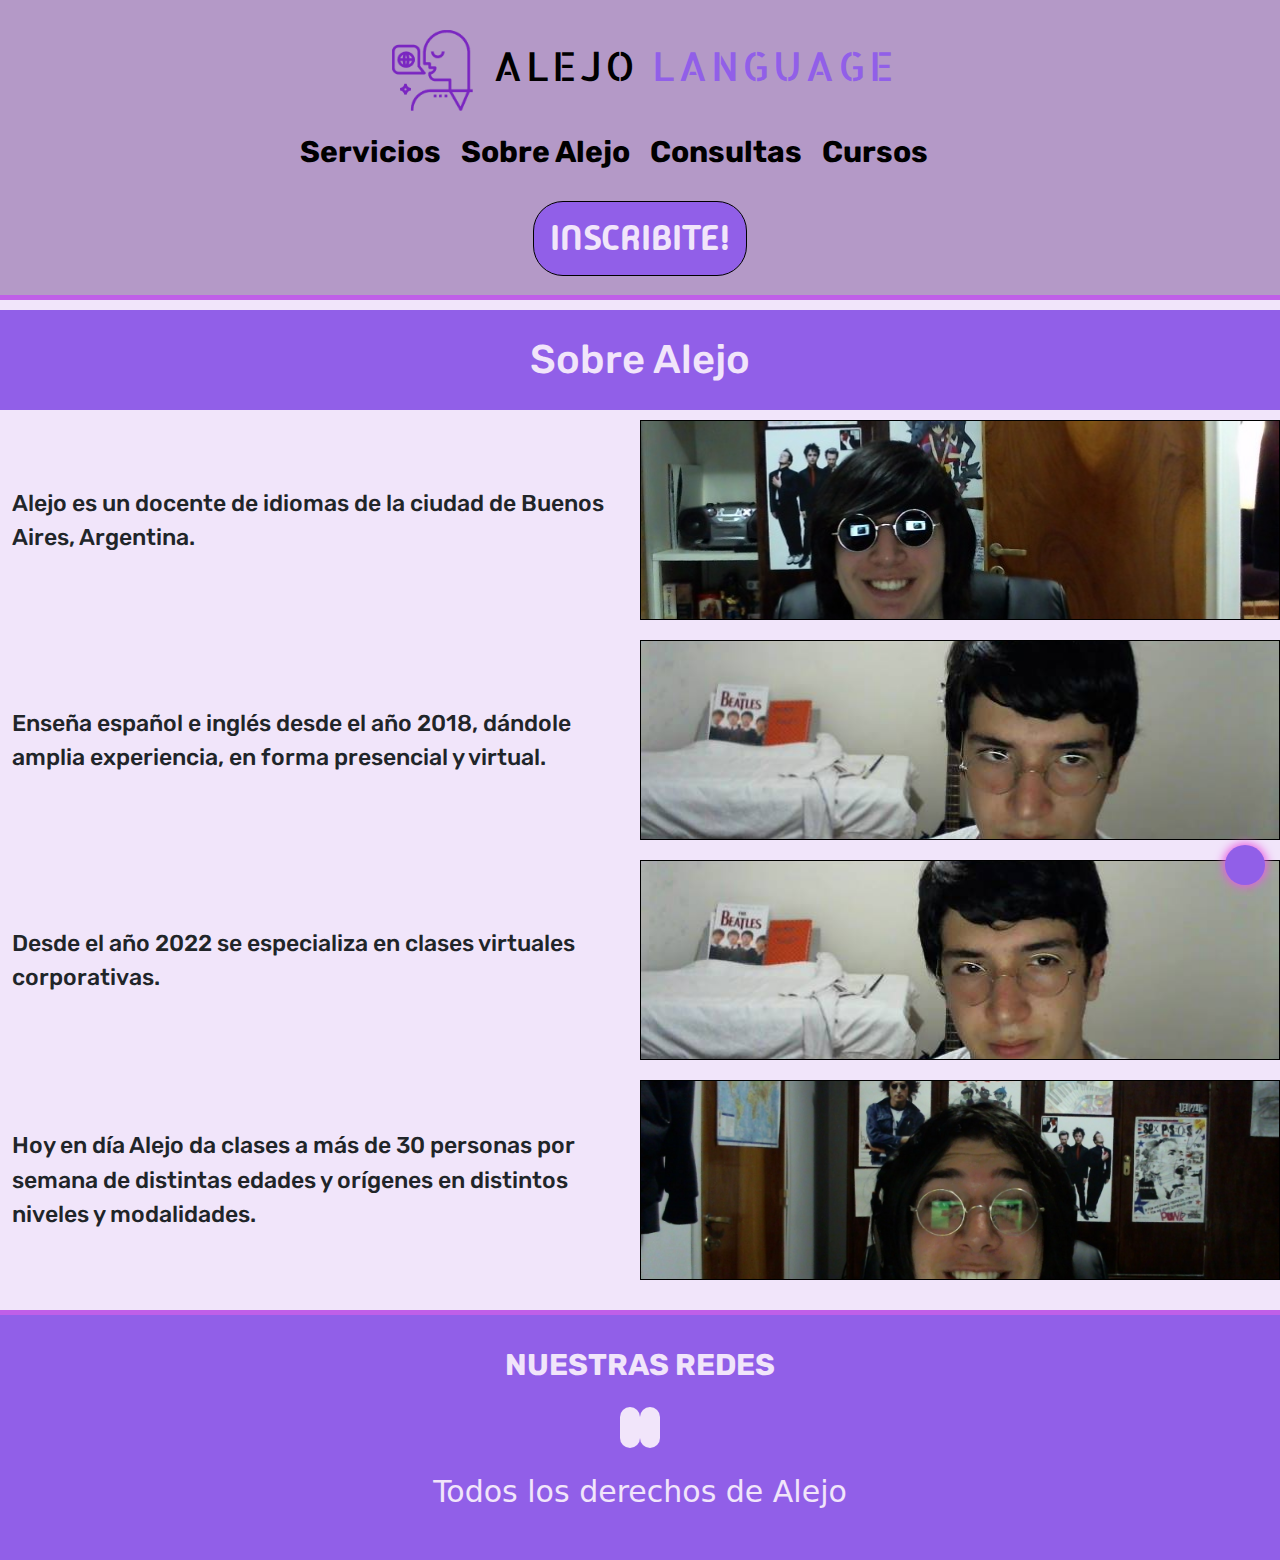
==== ablout.html @ bb42cfa1 "entrega final start" ====
<!DOCTYPE html>
<html lang="es">

<head>
    <meta charset="UTF-8">
    <meta name="viewport" content="width=device-width, initial-scale=1.0">
    <meta name="description" content="Clases de Ingés y Español virtuales">
    <meta name="keywords" content="inglés, profesor, clases, español, precio">
    <link rel="shortcut icon" href="./media/A.jpg" type="image/x-icon">
    <!-- bootstrap start -->
    <link href="https://cdn.jsdelivr.net/npm/bootstrap@5.3.3/dist/css/bootstrap.min.css" rel="stylesheet"
        integrity="sha384-QWTKZyjpPEjISv5WaRU9OFeRpok6YctnYmDr5pNlyT2bRjXh0JMhjY6hW+ALEwIH" crossorigin="anonymous">
    <!-- bootstrap end -->
    <!-- fonts start -->
    <link rel="preconnect" href="https://fonts.googleapis.com">
    <link rel="preconnect" href="https://fonts.gstatic.com" crossorigin>
    <link
        href="https://fonts.googleapis.com/css2?family=Allerta+Stencil&family=Madimi+One&family=Rubik:ital,wght@0,300..900;1,300..900&display=swap"
        rel="stylesheet">
    <!-- fonts end -->
    <!-- fontawesome start -->
    <link rel="stylesheet" href="https://cdnjs.cloudflare.com/ajax/libs/font-awesome/6.5.1/css/all.min.css"
        integrity="sha512-DTOQO9RWCH3ppGqcWaEA1BIZOC6xxalwEsw9c2QQeAIftl+Vegovlnee1c9QX4TctnWMn13TZye+giMm8e2LwA=="
        crossorigin="anonymous" referrerpolicy="no-referrer" />
    <!-- fontawesome end -->
    <!-- AOS start -->
    <link href="https://unpkg.com/aos@2.3.1/dist/aos.css" rel="stylesheet">
    <!-- AOS end -->
    <link rel="stylesheet" href="style/style.css">
    <title>About Alejo Language</title>
</head>

<body>
    <!-- header start -->
    <header class="container-fluid">
        <div class="row logo_father">
            <div class="logo_son col-10">
                <!-- <i class="fa-solid fa-book-open-reader"></i> -->
                <img src="./media/favicon/alejo-language-favicon-color.png" alt="logo">
                <a href="index.html"> Alejo <span>Language</span></a>
            </div>
        </div>
        <nav class="row nav_father">
            <ul class="nav_left col-6">
                <li class="servicios iz"><a href="#">Servicios</a></li>
                <li><a class="sobre" href="#">Sobre Alejo</a></li>
            </ul>
            <ul class="nav_right col-6">
                <li class="consultas iz"><a href="#">Consultas</a></li>
                <li class="cursos"><a href="#">Cursos</a></li>
            </ul>
        </nav>
        <div class="row sign_in_button">
            <a class="col-6 col-xl-2 inscribite" href="#">inscribite!</a>
        </div>
    </header>
    <!-- header end -->
    <section class="main2 container-fluid">
        <div class="about container-fluid">
            <div class="empty_box row"></div>
            <div class="title_box row">
                <h1 class="about_title">Sobre Alejo</h1>
            </div>
            <div class="text_box row">
                <div class="aboutp"><p class="aboutp_1">Alejo es un docente de idiomas de la ciudad de Buenos Aires, Argentina.</p></div>
                <div class="img img1"></div>
                <div class="aboutp"><p class="aboutp_2">Enseña español e inglés desde el año 2018, dándole amplia experiencia, en
                    forma presencial y virtual.</p></div>
                    <div class="img img2"></div>
                <div class="aboutp"><p class="aboutp_3">Desde el año 2022 se especializa en clases virtuales corporativas.</p></div>
                <div class="img img3"></div>
                <div class="aboutp"><p class="aboutp_4">Hoy en día Alejo da clases a más de 30 personas por semana de distintas
                    edades y orígenes en distintos niveles y modalidades.</p></div>
                    <div class="img img4"></div>
            </div>
        </div>
    </section>
    <!-- footer start -->
    <footer class="container-fluid">
        <div class="row redes_father">
            <div class="redes_son">
                <p class="redes_txt">Nuestras Redes</p>
                <a class="red_icon" href="#"><i class="fa-brands fa-instagram"></i></a>
                <a class="red_icon" href="#"><i class="fa-brands fa-x-twitter"></i></a>
            </div>
        </div>
        <div class="derechos_father row">
            <p class="derechos_son">Todos los derechos de Alejo</p>
        </div>
    </footer>
    <a href="#" class="subir">
        <i class="fa-solid fa-chevron-up"></i>
    </a>
    <!-- footer end -->
    <!-- scripts -->
    <script src="https://unpkg.com/aos@2.3.1/dist/aos.js"></script>
    <script>
        AOS.init();
    </script>
    <script src="https://cdn.jsdelivr.net/npm/bootstrap@5.3.3/dist/js/bootstrap.bundle.min.js"
        integrity="sha384-YvpcrYf0tY3lHB60NNkmXc5s9fDVZLESaAA55NDzOxhy9GkcIdslK1eN7N6jIeHz" crossorigin="anonymous">
    </script>
</body>

</html>
---- style/style.css ----
* {
  margin: 0;
  padding: 0;
  box-sizing: border-box;
}

/* 
    .madimi-one-regular {
        font-family: "Madimi One", sans-serif;
        font-weight: 400;
        font-style: normal;
    }
    .rubik {
        font-family: "Rubik", sans-serif;
        font-weight: 400;
        font-style: normal;
    }
    .allerta-stencil-regular {
    font-family: "Allerta Stencil", sans-serif;
    font-weight: 400;
    font-style: normal;
}
*/
/* colors */
/* fonts */
a {
  text-decoration: none;
  color: black;
}

.subir {
  height: 40px;
  width: 40px;
  background-color: #915FE8;
  position: fixed;
  bottom: 15px;
  right: 15px;
  text-align: center;
  color: rgb(0, 0, 0);
  font-size: 30px;
  line-height: 40px;
  border-radius: 50%;
  box-shadow: 0 0 10px 2px #E85FE1;
}

.main {
  text-align: center;
  background-color: rgb(241, 229, 250);
  display: grid;
  grid-template-columns: repeat(1, 100%);
  grid-template-rows: 200px 500px 500px 500px;
  justify-content: center;
  height: -moz-fit-content;
  height: fit-content;
}

.main2 {
  text-align: center;
  background-color: rgb(241, 229, 250);
  justify-content: center;
  padding: 0px;
  height: -moz-fit-content;
  height: fit-content;
}

header {
  background-color: rgb(180, 153, 199);
  border-bottom: 5px solid #BF5FE8;
  align-items: center;
  height: 180px;
  padding-top: 20px;
  padding-bottom: 10px;
  position: fixed;
  z-index: 2;
}
header .logo_father {
  height: 50px;
  display: flex;
  justify-content: center;
}
header .logo_father .logo_son {
  height: 50px;
  text-align: center;
  font-family: "Allerta Stencil", sans-serif;
  font-weight: 400;
  font-style: normal;
  padding-left: 10px;
  transition: 0.7s;
}
header .logo_father .logo_son img {
  height: 50px;
  width: 50px;
}
header .logo_father .logo_son a {
  color: black;
  text-transform: uppercase;
  letter-spacing: 3px;
}
header .logo_father .logo_son a span {
  color: #915FE8;
}
header .logo_father .logo_son:hover {
  transform: scale(1.5);
}
header nav {
  text-align: center;
  font-family: "Rubik", sans-serif;
  font-optical-sizing: auto;
  font-size: 12px;
  font-weight: bold;
  font-style: normal;
  display: flex;
  padding-top: 10px;
}
header nav .iz {
  padding-right: 10px;
}
header nav .nav_left {
  display: flex;
  justify-content: flex-end;
  padding-right: 5px;
  list-style: none;
}
header nav .nav_left li {
  transition: 0.1s;
}
header nav .nav_left li a {
  text-align: center;
  color: black;
  text-transform: capitalize;
}
header nav .nav_left li a:hover {
  color: #915FE8;
  text-shadow: 0 0 1px #915FE8;
  transition: 0.3s;
}
header nav .nav_left li:hover {
  transform: scale(1.2);
}
header nav .nav_right {
  display: flex;
  justify-content: flex-start;
  padding-left: 5px;
  list-style: none;
}
header nav .nav_right li {
  transition: 0.1s;
}
header nav .nav_right li a {
  text-align: center;
  color: black;
  text-transform: capitalize;
}
header nav .nav_right li a:hover {
  color: #915FE8;
  text-shadow: 0 0 1px #915FE8;
  transition: 0.3s;
}
header nav .nav_right li:hover {
  transform: scale(1.2);
}
header .sign_in_button {
  display: flex;
  justify-content: center;
}
header .sign_in_button .inscribite {
  color: rgb(241, 229, 250);
  text-align: center;
  padding: 10px 15px;
  border: 1px solid black;
  background-color: #915FE8;
  border-radius: 30px;
  text-transform: uppercase;
  font-family: "Madimi One", sans-serif;
  font-weight: 400;
  font-style: normal;
  transition: 0.3s;
}
header .sign_in_button .inscribite:hover {
  box-shadow: 0 0 5px black;
  transform: scale(1.1);
}

@media only screen and (min-width: 760px) {
  header {
    height: 300px;
  }
  header .logo_father {
    height: 100px !important;
  }
  header .logo_father .logo_son {
    font-size: 40px;
    height: 100px !important;
  }
  header .logo_father .logo_son img {
    height: 100px !important;
    width: 100px !important;
  }
  header nav .iz {
    padding-right: 20px;
  }
  header nav li a {
    font-size: 30px;
  }
  header nav .nav_left {
    padding-right: 10px;
  }
  header nav .nav_right {
    padding-left: 10px;
  }
  header .sign_in_button .inscribite {
    margin-top: 10px;
    font-size: 35px;
  }
}
.box {
  height: 450px;
  margin: 15px 0px 15px 0px;
  padding-bottom: 30px;
  border: 2px solid black;
  border-radius: 10px;
  background-color: rgba(255, 255, 255, 0.378);
  display: flex;
  flex-direction: column;
  justify-content: top;
  transition: all 0.7s;
}
.box .box_content {
  margin-top: 30px;
  display: flex;
  flex-direction: column;
  align-items: center;
}
.box .box_content .title_box {
  background-color: #915FE8;
  height: 60px;
  display: flex;
  justify-content: center;
  align-items: center;
  transition: 0.3s;
  width: 100%;
}
.box .box_content .title_box h1 {
  color: rgb(241, 229, 250);
  text-transform: capitalize;
}
.box .box_content .title_box:hover {
  transform: scale(1.1);
}
.box .box_content .description {
  padding: 10px;
  margin-top: 50px;
  margin-bottom: 20px;
  font-weight: bold;
  font-family: "Rubik", sans-serif;
}
.box .box_content .comenzar_button {
  text-align: center;
  margin-top: 50px;
  padding: 10px 15px;
  border: 1px solid black;
  background-color: #915FE8;
  border-radius: 30px;
  width: 60%;
  text-transform: uppercase;
  font-family: "Rubik", sans-serif;
  font-weight: 400;
  font-style: normal;
  transition: 0.3s;
}
.box .box_content .comenzar_button .comenzar {
  color: rgb(241, 229, 250);
}
.box .box_content .comenzar_button:hover {
  box-shadow: 0 0 5px black;
  transform: scale(1.1);
}

@media only screen and (min-width: 760px) {
  .box_content .title_box h1 {
    font-size: 50px;
  }
  .box_content .description {
    font-size: 25px;
  }
  .box_content .comenzar {
    font-size: 25px;
  }
}
.about {
  display: grid;
  grid-template-columns: repeat(1, 100%);
  grid-template-rows: 185px 100px 1400px;
}
.about .title_box {
  height: 100px;
  display: flex;
  align-items: center;
  justify-content: center;
  background-color: #915FE8;
  padding: 10px;
}
.about .title_box .about_title {
  margin-top: 8px;
  font-family: "Rubik", sans-serif;
  font-weight: 400px;
  color: rgb(241, 229, 250);
}
.about .text_box {
  height: 1280px;
  display: grid;
  align-items: center;
  justify-content: center;
  background-color: rgb(241, 229, 250);
  padding-bottom: 20px;
}
.about .text_box .aboutp {
  height: 140px;
  display: flex;
  align-items: center;
  text-align: left;
  font-family: "Rubik", sans-serif;
  font-weight: 500;
}
.about .text_box .aboutp .aboutp_1 {
  height: -moz-fit-content;
  height: fit-content;
  margin-bottom: 0;
}
.about .text_box .aboutp .aboutp_2 {
  height: -moz-fit-content;
  height: fit-content;
  margin-bottom: 0;
}
.about .text_box .aboutp .aboutp_3 {
  height: -moz-fit-content;
  height: fit-content;
  margin-bottom: 0;
}
.about .text_box .aboutp .aboutp_4 {
  height: -moz-fit-content;
  height: fit-content;
  margin-bottom: 0;
}
.about .text_box .img {
  height: 200px;
  border: 1px solid #000;
  background-position: center;
  background-repeat: no-repeat;
  background-size: cover;
}
.about .text_box .img1 {
  background-image: url(../media/alejo1.jpg);
}
.about .text_box .img2 {
  background-image: url(../media/alejo2.jpg);
}
.about .text_box .img3 {
  background-image: url(../media/alejo3.jpg);
}
.about .text_box .img4 {
  background-image: url(../media/alejo4.jpg);
}

@media only screen and (min-width: 760px) {
  .about {
    grid-template-rows: 310px 100px 900px;
  }
  .about .text_box {
    height: 900px;
    grid-template-columns: repeat(2, 50%);
    grid-template-rows: repeat(4, 220px);
    align-items: center;
    justify-content: center;
    padding-bottom: 20px;
  }
  .about .text_box .aboutp {
    font-size: 23px;
  }
}
@media only screen and (min-width: 1440px) {
  .about {
    grid-template-rows: 310px 100px 450px;
  }
  .about .text_box {
    height: 450px;
    grid-template-columns: repeat(4, 25%);
    grid-template-rows: repeat(2, 220px);
    align-items: center;
    justify-content: center;
    padding-bottom: 20px;
  }
  .about .text_box .aboutp {
    font-size: 23px;
  }
}
footer {
  height: 160px;
  background-color: #915FE8;
  text-align: center;
  padding-top: 15px;
  padding-bottom: 20px;
  color: rgb(241, 229, 250);
  border-top: 5px solid #BF5FE8;
}
footer .redes_father {
  height: 64px;
  align-items: center;
}
footer .redes_father .redes_son .redes_txt {
  text-transform: uppercase;
  font-family: "Rubik", sans-serif;
  font-optical-sizing: auto;
  font-weight: bold;
  font-style: normal;
}
footer .redes_father .redes_son .red_icon {
  background-color: rgb(241, 229, 250);
  padding: 1px 5px 2px 5px;
  border-radius: 90px;
}
footer .derechos_father {
  height: 64px;
  padding-top: 20px;
}

@media only screen and (min-width: 760px) {
  footer {
    height: 250px;
    padding-top: 28px;
  }
  footer .redes_father {
    height: 106px;
  }
  footer .redes_father .redes_son .redes_txt {
    font-size: 30px;
  }
  footer .redes_father .redes_son .red_icon {
    font-size: 30px;
    padding: 2px 10px 4px 10px;
  }
  footer .derechos_father {
    height: 106px;
    padding-top: 20px;
  }
  footer .derechos_father .derechos_son {
    font-size: 30px;
  }
}
@media only screen and (min-width: 760px) {
  .main {
    grid-template-rows: 300px 500px 500px 500px;
  }
}/*# sourceMappingURL=style.css.map */
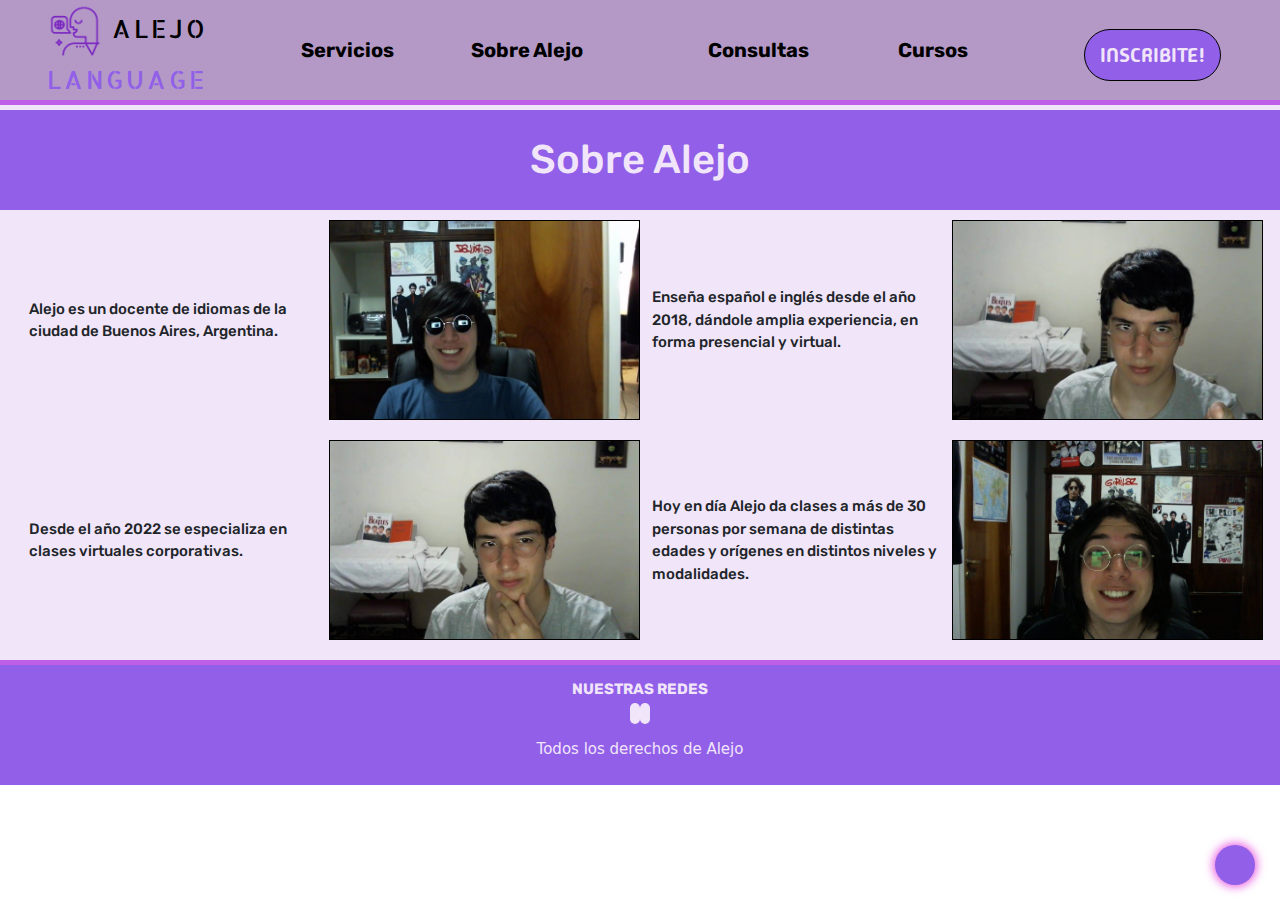
==== commit 5d4b49c3: "media queries 1000px about finished" ====
--- a/ablout.html
+++ b/ablout.html
@@ -57,7 +57,7 @@
     <!-- header end -->
     <section class="main2 container-fluid">
         <div class="about container-fluid">
-            <div class="empty_box row"></div>
+            <div class="empty_box2 row"></div>
             <div class="title_box row">
                 <h1 class="about_title">Sobre Alejo</h1>
             </div>
--- a/style/style.css
+++ b/style/style.css
@@ -34,7 +34,7 @@
   background-color: #915FE8;
   position: fixed;
   bottom: 15px;
-  right: 15px;
+  right: 25px;
   text-align: center;
   color: rgb(0, 0, 0);
   font-size: 30px;
@@ -211,6 +211,63 @@
   header .sign_in_button .inscribite {
     margin-top: 10px;
     font-size: 35px;
+  }
+}
+@media only screen and (min-width: 1000px) {
+  header {
+    height: -moz-fit-content;
+    height: fit-content;
+    display: grid !important;
+    grid-template-columns: 1fr 3fr 1fr;
+    grid-template-rows: 100px;
+    margin: 0 !important;
+    padding: 0 !important;
+  }
+  header .logo_father {
+    height: -moz-fit-content !important;
+    height: fit-content !important;
+  }
+  header .logo_father .logo_son {
+    font-size: 25px;
+    height: -moz-fit-content !important;
+    height: fit-content !important;
+  }
+  header .logo_father .logo_son img {
+    height: 60px !important;
+    width: 60px !important;
+  }
+  header .logo_son:hover {
+    transform: scale(1.2) !important;
+  }
+  header nav {
+    justify-content: space-evenly;
+    padding-top: 0 !important;
+  }
+  header nav .iz {
+    padding-right: 20px;
+  }
+  header nav li a {
+    font-size: 20px;
+  }
+  header nav .nav_left {
+    justify-content: space-evenly;
+    padding: 0;
+    margin-bottom: 0;
+  }
+  header nav .nav_right {
+    justify-content: space-evenly;
+    padding: 0;
+    margin-bottom: 0;
+  }
+  header .sign_in_button {
+    display: grid;
+    justify-content: center;
+  }
+  header .sign_in_button .inscribite {
+    width: -moz-fit-content;
+    width: fit-content;
+    margin-top: 10px;
+    font-size: 20px;
   }
 }
 .box {
@@ -287,6 +344,51 @@
     font-size: 25px;
   }
 }
+@media only screen and (min-width: 1000px) {
+  .empty_box {
+    grid-area: a1;
+  }
+  #box_one {
+    grid-area: a2;
+  }
+  #box_two {
+    grid-area: a3;
+  }
+  #box_three {
+    grid-area: a4;
+  }
+  #box_four {
+    grid-area: a5;
+  }
+  .box {
+    height: 200px;
+    margin: 0px 20px;
+  }
+  .box .box_content .title_box {
+    height: -moz-fit-content;
+    height: fit-content;
+  }
+  .box .box_content .title_box h1 {
+    font-size: 25px;
+    margin: 0;
+    padding: 5px;
+    padding-bottom: 7px;
+  }
+  .box .box_content .description {
+    padding: 0;
+    margin: 0;
+    margin-top: 10px;
+    font-size: 13px;
+  }
+  .box .box_content .comenzar_button {
+    padding: 0;
+    margin: 0;
+    margin-top: 20px;
+  }
+  .box .box_content .comenzar_button .comenzar {
+    font-size: 13px;
+  }
+}
 .about {
   display: grid;
   grid-template-columns: repeat(1, 100%);
@@ -378,20 +480,21 @@
     font-size: 23px;
   }
 }
-@media only screen and (min-width: 1440px) {
+@media only screen and (min-width: 1000px) {
   .about {
-    grid-template-rows: 310px 100px 450px;
+    grid-template-rows: 110px 100px 450px;
   }
   .about .text_box {
     height: 450px;
+    padding-bottom: 20px;
+    margin: 0 5px;
     grid-template-columns: repeat(4, 25%);
     grid-template-rows: repeat(2, 220px);
     align-items: center;
     justify-content: center;
-    padding-bottom: 20px;
   }
   .about .text_box .aboutp {
-    font-size: 23px;
+    font-size: 15px;
   }
 }
 footer {
@@ -447,8 +550,42 @@
     font-size: 30px;
   }
 }
+@media only screen and (min-width: 1000px) {
+  footer {
+    height: 125px;
+    padding: 0 !important;
+    padding-top: 10px !important;
+  }
+  footer .redes_father {
+    height: 53px;
+  }
+  footer .redes_father .redes_son .redes_txt {
+    font-size: 15px;
+    margin: 0;
+  }
+  footer .redes_father .redes_son .red_icon {
+    font-size: 15px;
+    padding: 1px 5px 2px 5px;
+  }
+  footer .derechos_father {
+    height: 53px;
+    padding-top: 10px;
+  }
+  footer .derechos_father .derechos_son {
+    font-size: 15px;
+  }
+}
 @media only screen and (min-width: 760px) {
   .main {
     grid-template-rows: 300px 500px 500px 500px;
   }
+}
+@media only screen and (min-width: 1000px) {
+  .main {
+    padding: 0 !important;
+    grid-template-columns: repeat(2, 1fr);
+    grid-template-rows: 100px 250px 250px;
+    grid-template-areas: "a1 a1" "a2 a3" "a4 a5";
+    align-items: center;
+  }
 }/*# sourceMappingURL=style.css.map */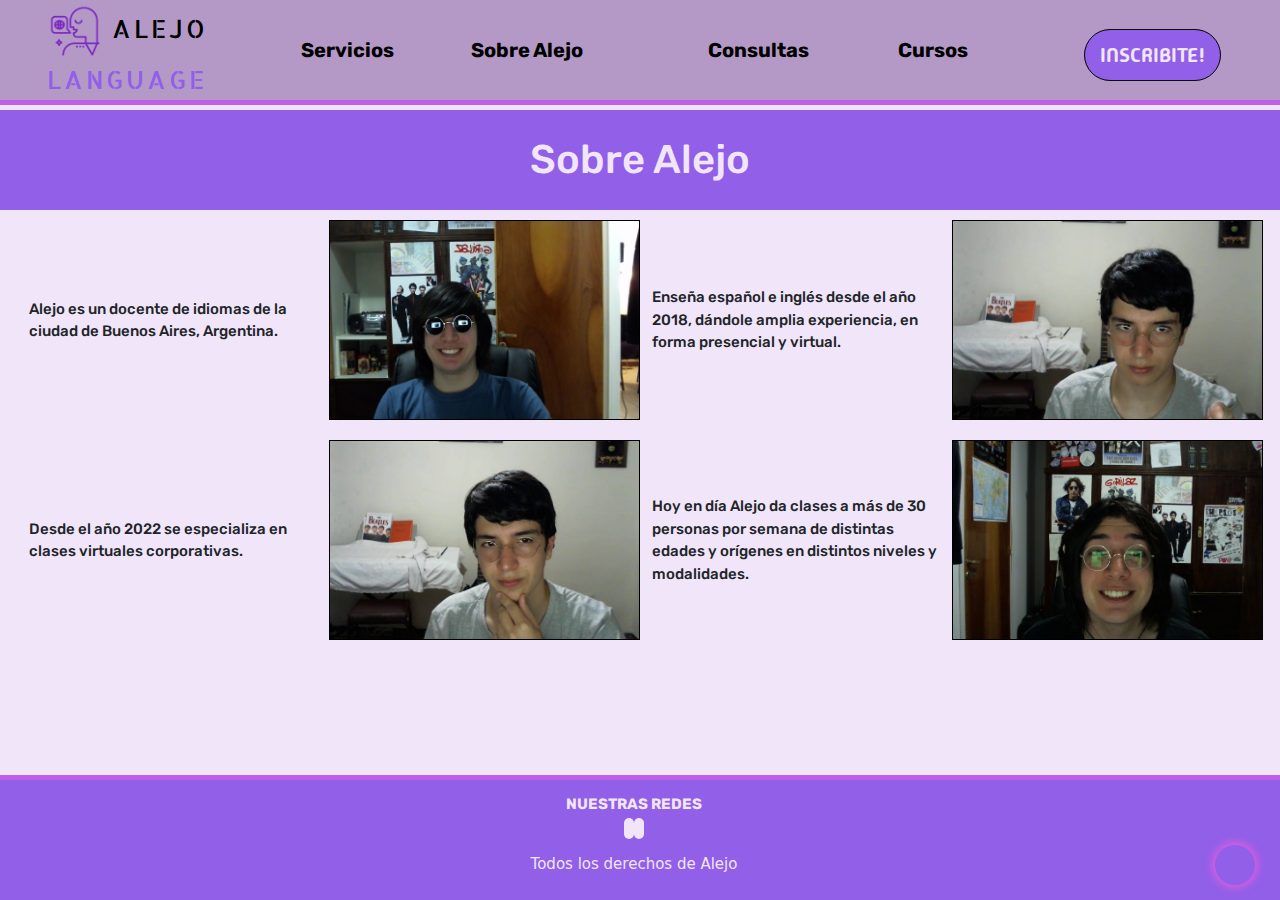
==== commit b1dff77d: "queries added" ====
--- a/ablout.html
+++ b/ablout.html
@@ -42,11 +42,11 @@
         </div>
         <nav class="row nav_father">
             <ul class="nav_left col-6">
-                <li class="servicios iz"><a href="#">Servicios</a></li>
-                <li><a class="sobre" href="#">Sobre Alejo</a></li>
+                <li class="servicios iz"><a href="services.html">Servicios</a></li>
+                <li><a class="sobre" href="ablout.html">Sobre Alejo</a></li>
             </ul>
             <ul class="nav_right col-6">
-                <li class="consultas iz"><a href="#">Consultas</a></li>
+                <li class="consultas iz"><a href="queries.html">Consultas</a></li>
                 <li class="cursos"><a href="#">Cursos</a></li>
             </ul>
         </nav>
--- a/style/style.css
+++ b/style/style.css
@@ -23,6 +23,11 @@
 */
 /* colors */
 /* fonts */
+/* style start */
+body {
+  height: 100vh;
+}
+
 a {
   text-decoration: none;
   color: black;
@@ -55,6 +60,15 @@
 }
 
 .main2 {
+  text-align: center;
+  background-color: rgb(241, 229, 250);
+  justify-content: center;
+  padding: 0px;
+  height: -moz-fit-content;
+  height: fit-content;
+}
+
+.main3 {
   text-align: center;
   background-color: rgb(241, 229, 250);
   justify-content: center;
@@ -217,7 +231,8 @@
   header {
     height: -moz-fit-content;
     height: fit-content;
-    display: grid !important;
+    width: 100vw !important;
+    display: grid;
     grid-template-columns: 1fr 3fr 1fr;
     grid-template-rows: 100px;
     margin: 0 !important;
@@ -497,6 +512,179 @@
     font-size: 15px;
   }
 }
+.serv {
+  display: grid;
+  grid-template-columns: repeat(1, 100%);
+  grid-template-rows: 185px 100px 1650px;
+}
+.serv .title_box {
+  height: 100px;
+  display: flex;
+  align-items: center;
+  justify-content: center;
+  background-color: #915FE8;
+  padding: 10px;
+}
+.serv .title_box .serv_title {
+  margin-top: 8px;
+  font-family: "Rubik", sans-serif;
+  font-weight: 400px;
+  color: rgb(241, 229, 250);
+}
+.serv .text_box {
+  height: -moz-fit-content;
+  height: fit-content;
+  display: grid;
+  align-items: center;
+  justify-content: center;
+  background-color: rgb(241, 229, 250);
+  padding-bottom: 20px;
+}
+.serv .text_box .serv_txt {
+  height: 200px;
+  display: flex;
+  flex-flow: column;
+  justify-content: center;
+  align-items: center;
+  text-align: center;
+  font-family: "Rubik", sans-serif;
+  font-weight: 500;
+}
+.serv .text_box .serv_txt h3 {
+  margin: 0;
+  text-transform: uppercase;
+  font-weight: 600;
+  color: rgb(241, 229, 250);
+  background-color: #665FE8;
+  padding: 10px 10px;
+  border-radius: 40px;
+}
+.serv .text_box .serv_txt p {
+  margin-top: 20px;
+  margin-bottom: 0;
+  height: -moz-fit-content;
+  height: fit-content;
+}
+.serv .text_box .serv_txt .servp_2 {
+  margin-top: 30px;
+}
+.serv .text_box .img {
+  height: 200px;
+  border: 1px solid #000;
+  background-position: center;
+  background-repeat: no-repeat;
+  background-size: cover;
+}
+.serv .text_box .img1 {
+  background-image: url(../media/clases.jpg);
+}
+.serv .text_box .img2 {
+  background-image: url(../media/apoyo.jpg);
+}
+.serv .text_box .img3 {
+  background-image: url(../media/examen.jpg);
+}
+.serv .text_box .img4 {
+  background-image: url(../media/conversation.jpg);
+}
+
+@media only screen and (min-width: 760px) {
+  .serv {
+    grid-template-rows: 310px 100px 900px;
+  }
+  .serv .text_box {
+    height: 900px;
+    grid-template-columns: repeat(2, 50%);
+    grid-template-rows: repeat(4, 220px);
+    align-items: center;
+    justify-content: center;
+    padding-bottom: 20px;
+  }
+  .serv .text_box .serv_txt {
+    font-size: 23px;
+  }
+}
+@media only screen and (min-width: 1000px) {
+  .serv {
+    grid-template-rows: 110px 100px 450px;
+  }
+  .serv .text_box {
+    height: 450px;
+    padding-bottom: 20px;
+    margin: 0 5px;
+    grid-template-columns: repeat(4, 25%);
+    grid-template-rows: repeat(2, 220px);
+    align-items: center;
+    justify-content: center;
+  }
+  .serv .text_box .serv_txt {
+    font-size: 15px;
+  }
+}
+.que {
+  display: grid;
+  grid-template-columns: repeat(1, 100%);
+  grid-template-rows: 185px 100px 1650px;
+}
+.que .title_box {
+  height: 100px;
+  display: flex;
+  align-items: center;
+  justify-content: center;
+  background-color: #915FE8;
+  padding: 10px;
+}
+.que .title_box .que_title {
+  margin-top: 8px;
+  font-family: "Rubik", sans-serif;
+  font-weight: 400px;
+  color: rgb(241, 229, 250);
+}
+.que .text_box {
+  height: -moz-fit-content;
+  height: fit-content;
+  display: grid;
+  align-items: center;
+  justify-content: center;
+  background-color: rgb(241, 229, 250);
+  padding-bottom: 20px;
+}
+
+@media only screen and (min-width: 760px) {
+  .que {
+    grid-template-rows: 310px 100px 900px;
+  }
+  .que .text_box {
+    height: 900px;
+    align-items: center;
+    justify-content: center;
+    padding-bottom: 20px;
+  }
+  .que .text_box .serv_txt {
+    font-size: 23px;
+  }
+}
+@media only screen and (min-width: 1000px) {
+  .que {
+    grid-template-rows: 110px 100px 800px;
+  }
+  .que .text_box {
+    height: -moz-fit-content;
+    height: fit-content;
+    padding-bottom: 20px;
+    margin: 0 5px;
+    align-items: center;
+    justify-content: center;
+  }
+  .que .text_box .serv_txt {
+    font-size: 15px;
+  }
+}
+@media only screen and (min-width: 1200px) {
+  .que {
+    grid-template-rows: 110px 100px 900px;
+  }
+}
 footer {
   height: 160px;
   background-color: #915FE8;
@@ -553,11 +741,16 @@
 @media only screen and (min-width: 1000px) {
   footer {
     height: 125px;
+    width: 100%;
     padding: 0 !important;
     padding-top: 10px !important;
   }
   footer .redes_father {
     height: 53px;
+    width: 100%;
+  }
+  footer .redes_father .redes_son {
+    padding-right: 0;
   }
   footer .redes_father .redes_son .redes_txt {
     font-size: 15px;
@@ -569,10 +762,12 @@
   }
   footer .derechos_father {
     height: 53px;
+    width: 100%;
     padding-top: 10px;
   }
   footer .derechos_father .derechos_son {
     font-size: 15px;
+    padding-right: 0;
   }
 }
 @media only screen and (min-width: 760px) {
@@ -588,4 +783,14 @@
     grid-template-areas: "a1 a1" "a2 a3" "a4 a5";
     align-items: center;
   }
+}
+@media only screen and (min-height: 725px) {
+  .main, .main2, .main3 {
+    min-height: calc(100% - 125px);
+  }
+}
+@media only screen and (min-height: 725px) and (min-width: 1000px) {
+  .main {
+    grid-template-rows: 20% 250px 250px;
+  }
 }/*# sourceMappingURL=style.css.map */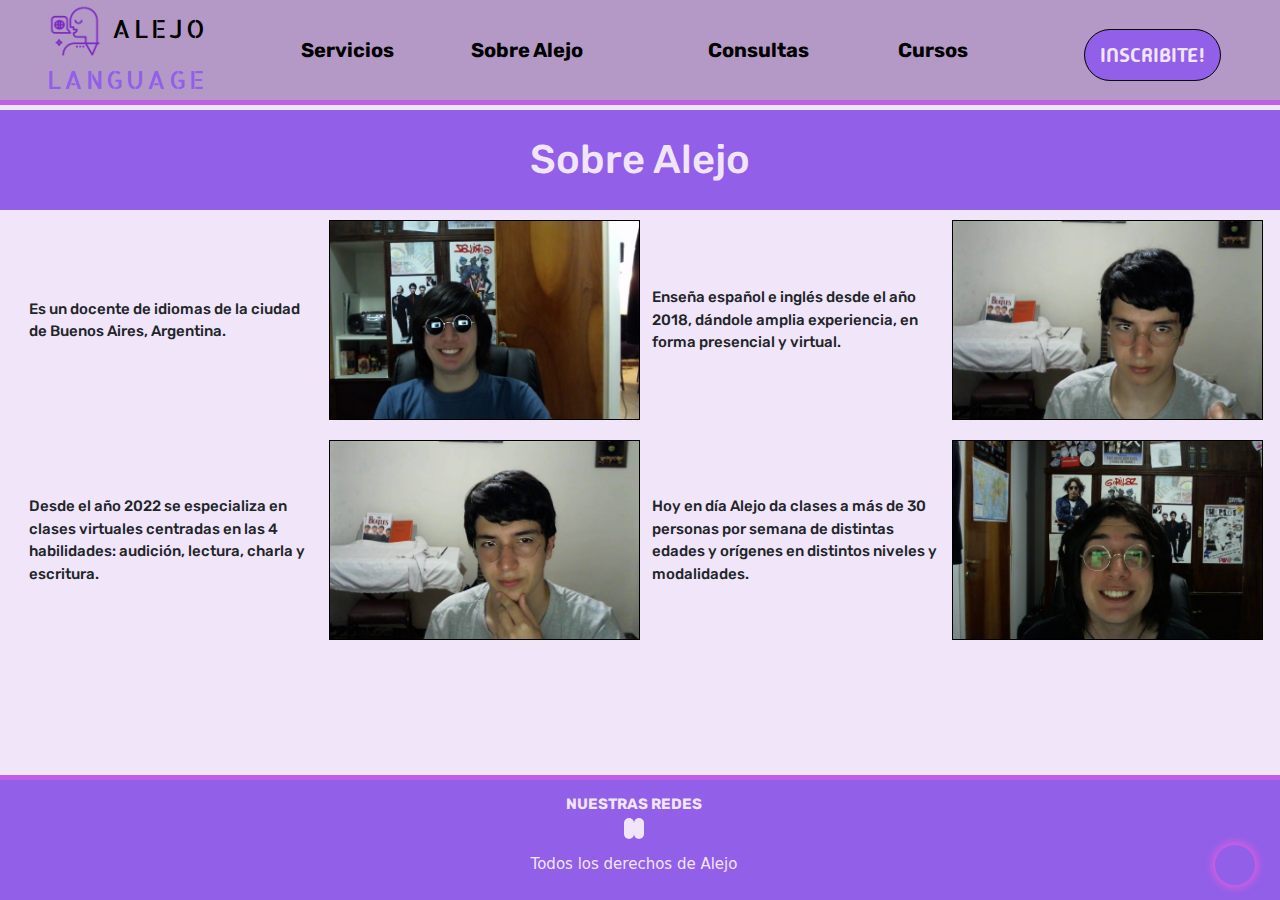
==== commit 66627038: "courses finished" ====
--- a/ablout.html
+++ b/ablout.html
@@ -6,7 +6,7 @@
     <meta name="viewport" content="width=device-width, initial-scale=1.0">
     <meta name="description" content="Clases de Ingés y Español virtuales">
     <meta name="keywords" content="inglés, profesor, clases, español, precio">
-    <link rel="shortcut icon" href="./media/A.jpg" type="image/x-icon">
+    <link rel="shortcut icon" href="./media/favicon/alejo-language-favicon-color.png" type="image/x-icon">
     <!-- bootstrap start -->
     <link href="https://cdn.jsdelivr.net/npm/bootstrap@5.3.3/dist/css/bootstrap.min.css" rel="stylesheet"
         integrity="sha384-QWTKZyjpPEjISv5WaRU9OFeRpok6YctnYmDr5pNlyT2bRjXh0JMhjY6hW+ALEwIH" crossorigin="anonymous">
@@ -47,11 +47,11 @@
             </ul>
             <ul class="nav_right col-6">
                 <li class="consultas iz"><a href="queries.html">Consultas</a></li>
-                <li class="cursos"><a href="#">Cursos</a></li>
+                <li class="cursos"><a href="courses.html">Cursos</a></li>
             </ul>
         </nav>
         <div class="row sign_in_button">
-            <a class="col-6 col-xl-2 inscribite" href="#">inscribite!</a>
+            <a class="col-6 col-xl-2 inscribite" href="courses.html">inscribite!</a>
         </div>
     </header>
     <!-- header end -->
@@ -62,12 +62,12 @@
                 <h1 class="about_title">Sobre Alejo</h1>
             </div>
             <div class="text_box row">
-                <div class="aboutp"><p class="aboutp_1">Alejo es un docente de idiomas de la ciudad de Buenos Aires, Argentina.</p></div>
+                <div class="aboutp"><p class="aboutp_1">Es un docente de idiomas de la ciudad de Buenos Aires, Argentina.</p></div>
                 <div class="img img1"></div>
                 <div class="aboutp"><p class="aboutp_2">Enseña español e inglés desde el año 2018, dándole amplia experiencia, en
                     forma presencial y virtual.</p></div>
                     <div class="img img2"></div>
-                <div class="aboutp"><p class="aboutp_3">Desde el año 2022 se especializa en clases virtuales corporativas.</p></div>
+                <div class="aboutp"><p class="aboutp_3">Desde el año 2022 se especializa en clases virtuales centradas en las 4 habilidades: audición, lectura, charla y escritura.</p></div>
                 <div class="img img3"></div>
                 <div class="aboutp"><p class="aboutp_4">Hoy en día Alejo da clases a más de 30 personas por semana de distintas
                     edades y orígenes en distintos niveles y modalidades.</p></div>
--- a/style/style.css
+++ b/style/style.css
@@ -33,6 +33,10 @@
   color: black;
 }
 
+ul {
+  list-style: none;
+}
+
 .subir {
   height: 40px;
   width: 40px;
@@ -49,32 +53,32 @@
 }
 
 .main {
+  height: -moz-fit-content;
+  height: fit-content;
   text-align: center;
   background-color: rgb(241, 229, 250);
   display: grid;
   grid-template-columns: repeat(1, 100%);
   grid-template-rows: 200px 500px 500px 500px;
   justify-content: center;
-  height: -moz-fit-content;
-  height: fit-content;
 }
 
 .main2 {
+  height: -moz-fit-content;
+  height: fit-content;
   text-align: center;
   background-color: rgb(241, 229, 250);
   justify-content: center;
   padding: 0px;
-  height: -moz-fit-content;
-  height: fit-content;
 }
 
 .main3 {
+  height: -moz-fit-content;
+  height: fit-content;
   text-align: center;
   background-color: rgb(241, 229, 250);
   justify-content: center;
   padding: 0px;
-  height: -moz-fit-content;
-  height: fit-content;
 }
 
 header {
@@ -624,7 +628,7 @@
 .que {
   display: grid;
   grid-template-columns: repeat(1, 100%);
-  grid-template-rows: 185px 100px 1650px;
+  grid-template-rows: 185px 100px 820px;
 }
 .que .title_box {
   height: 100px;
@@ -648,6 +652,31 @@
   justify-content: center;
   background-color: rgb(241, 229, 250);
   padding-bottom: 20px;
+}
+.que .text_box section {
+  margin-top: 20px;
+  background-color: rgb(241, 229, 250) !important;
+}
+.que .text_box section .container .fst_box .snd_box p {
+  color: #000 !important;
+  font-family: "Rubik", sans-serif;
+  font-size: 20px;
+}
+.que .text_box section .container .fst_box .snd_box .form_box {
+  background-color: #915FE8 !important;
+}
+.que .text_box section .container .fst_box .snd_box .form_box label {
+  font-family: "Rubik", sans-serif;
+  font-size: 30px;
+  font-weight: 500 !important;
+}
+.que .text_box section .container .fst_box .snd_box .form_box input {
+  font-family: "Rubik", sans-serif;
+  background-color: rgb(241, 229, 250);
+}
+.que .text_box section .container .fst_box .snd_box button {
+  background-color: #665FE8;
+  border: 1px solid #BF5FE8;
 }
 
 @media only screen and (min-width: 760px) {
@@ -685,6 +714,204 @@
     grid-template-rows: 110px 100px 900px;
   }
 }
+.cour {
+  display: grid;
+  grid-template-columns: repeat(1, 100%);
+  grid-template-rows: 185px 100px 1880px;
+}
+.cour .title_box {
+  height: 100px;
+  padding: 10px;
+  display: flex;
+  justify-content: center;
+  align-items: center;
+  background-color: #915FE8;
+}
+.cour .title_box .cour_title {
+  margin-top: 8px;
+  color: rgb(241, 229, 250);
+  font-family: "Rubik", sans-serif;
+  font-weight: 400px;
+}
+.cour .text_box {
+  height: -moz-fit-content;
+  height: fit-content;
+  padding-bottom: 20px;
+  display: grid;
+  grid-template-rows: 530px 400px 410px 520px;
+  align-items: center;
+  background-color: rgb(241, 229, 250);
+}
+.cour .text_box h3 {
+  width: -moz-fit-content;
+  width: fit-content;
+  margin: 0;
+  padding: 10px 10px;
+  color: rgb(241, 229, 250);
+  background-color: #665FE8;
+  border-radius: 40px;
+  text-transform: uppercase;
+  font-weight: 600;
+}
+.cour .text_box .cour_txt {
+  height: -moz-fit-content;
+  height: fit-content;
+  width: 90%;
+  padding: 20px 0;
+  border: 7px solid #665FE8;
+  border-radius: 20px;
+  background-color: rgb(241, 229, 250);
+  display: flex;
+  flex-flow: column;
+  justify-self: center;
+  justify-content: center;
+  align-items: center;
+  text-align: center;
+  font-family: "Rubik", sans-serif;
+  font-weight: 500;
+}
+.cour .text_box .cour_txt .cour_sect {
+  width: 100%;
+  padding-top: 20px;
+  text-align: center;
+  display: grid;
+  grid-template-columns: repeat(2, 50%);
+}
+.cour .text_box .cour_txt .cour_sect h4 {
+  margin: 0;
+}
+.cour .text_box .cour_txt .cour_sect ul {
+  margin: 0;
+  padding: 0;
+}
+.cour .text_box .cour_txt .cour_sect ul li span {
+  color: #E85F8F;
+}
+.cour .text_box .cour_txt .cour_sect .sub_li {
+  font-size: 10px;
+  padding-bottom: 10px;
+}
+.cour .text_box .cour_txt h6 {
+  width: 100%;
+  font-size: 18px;
+  margin-bottom: 0;
+  margin-top: 20px;
+  padding: 10px 0;
+  background-color: #665FE8;
+}
+.cour .text_box .cour_txt h6 span {
+  color: #E85F8F;
+}
+.cour .text_box .cour_txt .ap_lev {
+  margin-top: 10px;
+  width: 100%;
+}
+.cour .text_box .cour_txt .ap_lev h5 {
+  margin-bottom: 0;
+}
+.cour .text_box .cour_txt .ap_lev ul {
+  margin: 0;
+  padding: 0;
+}
+.cour .text_box .cour_txt .ap_disclaimer {
+  width: 100%;
+  margin-top: 10px;
+}
+.cour .text_box .cour_txt .ap_disclaimer h5 {
+  color: rgb(241, 229, 250);
+  margin-bottom: 0;
+  background-color: #665FE8;
+}
+.cour .text_box .cour_txt .ap_disclaimer h4 {
+  margin-top: 5px;
+  margin-bottom: 0;
+  padding: 5px 0;
+  background-color: #E85F8F;
+  text-transform: uppercase;
+  font-size: 17px;
+  font-weight: 800;
+}
+.cour .text_box .cour_txt .prep_ul {
+  margin-top: 10px;
+}
+.cour .text_box .cour_txt .prep_ul ul {
+  padding: 0;
+  margin: 0;
+}
+.cour .text_box .cour_txt .prep_ul ul li {
+  font-size: 19px;
+  -webkit-text-decoration: underline solid #665FE8;
+          text-decoration: underline solid #665FE8;
+}
+.cour .text_box .cour_txt .conv {
+  padding: 0 15px;
+}
+.cour .text_box .cour_txt .conv p {
+  margin-top: 10px;
+  margin-bottom: 0;
+}
+.cour .text_box .cour_txt .conv p span {
+  text-transform: uppercase;
+  color: #E85F8F;
+  font-weight: 800;
+}
+.cour .text_box .cour_txt .sign_in_button2 {
+  margin-top: 25px;
+}
+.cour .text_box .cour_txt .sign_in_button2 .inscribite2 {
+  padding: 10px 15px;
+  color: rgb(241, 229, 250);
+  background-color: #915FE8;
+  border: 1px solid black;
+  border-radius: 30px;
+  text-transform: uppercase;
+  font-family: "Madimi One", sans-serif;
+  font-weight: 400;
+  font-style: normal;
+  font-size: 25px;
+  transition: 0.3s;
+}
+.cour .text_box .cour_txt .sign_in_button2 .inscribite2:hover {
+  box-shadow: 0 0 5px black;
+  transform: scale(1.1);
+}
+
+@media only screen and (min-width: 760px) {
+  .cour {
+    grid-template-rows: 310px 100px 1150px;
+  }
+  .cour .text_box {
+    height: -moz-fit-content;
+    height: fit-content;
+    margin-top: 20px;
+    padding-bottom: 20px;
+    grid-template-columns: repeat(2, 50%);
+    grid-template-rows: repeat(2, 550px);
+    justify-content: center;
+    align-items: center;
+  }
+  .cour .text_box .cour_txt {
+    align-self: start;
+  }
+}
+@media only screen and (min-width: 1000px) {
+  .cour {
+    grid-template-rows: 110px 100px 1150px;
+  }
+  .cour .text_box {
+    height: -moz-fit-content;
+    height: fit-content;
+    margin-top: 20px;
+    padding-bottom: 20px;
+    grid-template-columns: repeat(2, 50%);
+    grid-template-rows: repeat(2, 550px);
+    justify-content: center;
+    align-items: center;
+  }
+  .cour .text_box .cour_txt {
+    align-self: start;
+  }
+}
 footer {
   height: 160px;
   background-color: #915FE8;
@@ -786,11 +1013,11 @@
 }
 @media only screen and (min-height: 725px) {
   .main, .main2, .main3 {
-    min-height: calc(100% - 125px);
+    min-height: calc(100% - 125px) !important;
   }
 }
 @media only screen and (min-height: 725px) and (min-width: 1000px) {
   .main {
-    grid-template-rows: 20% 250px 250px;
+    grid-template-rows: 20% 250px 250px !important;
   }
 }/*# sourceMappingURL=style.css.map */